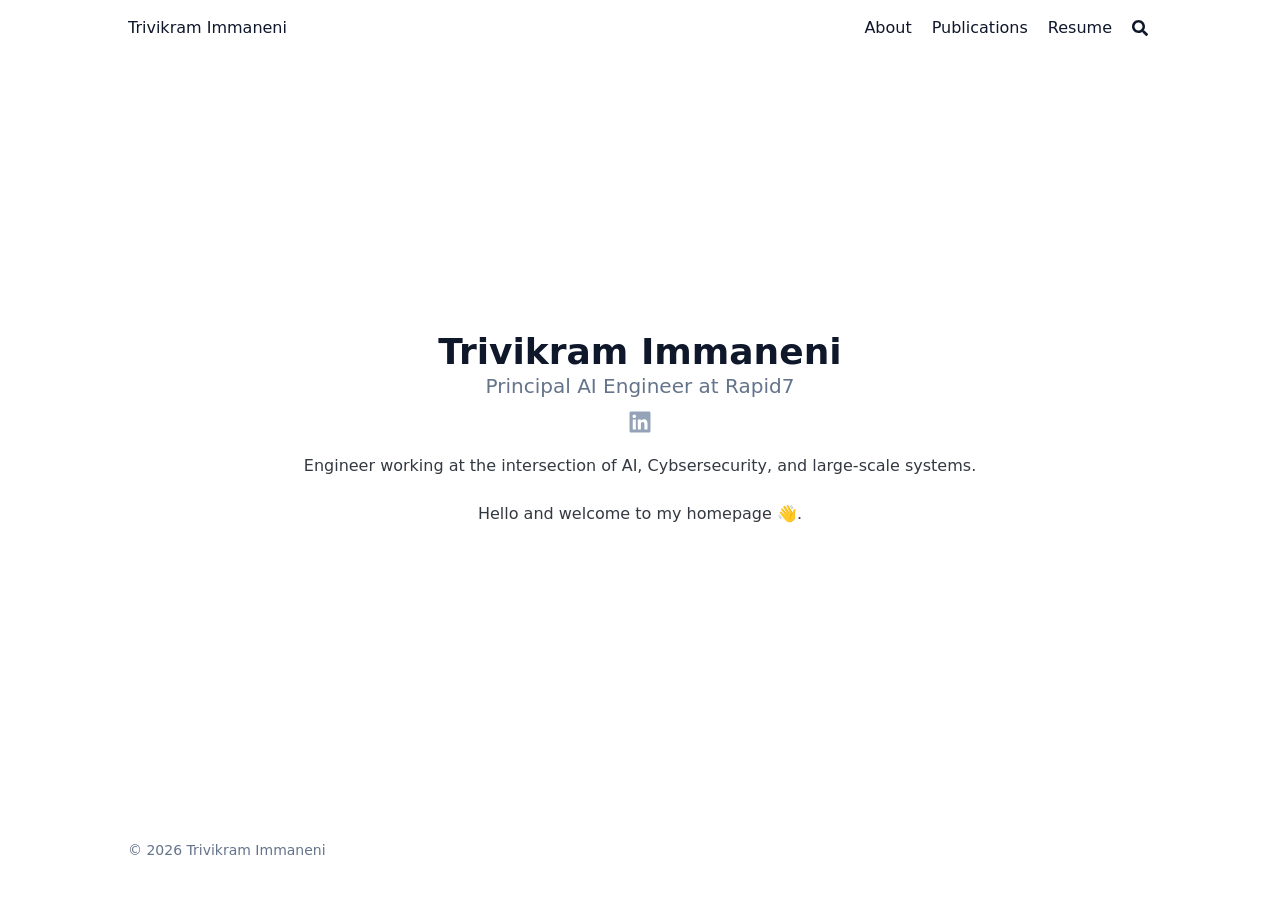
==== index.html @ 157401a7 "Initial website deployment" ====
<!doctype html><html lang=en dir=ltr class=scroll-smooth data-default-appearance=light data-auto-appearance=false><head><meta name=generator content="Hugo 0.161.1"><meta charset=utf-8><meta http-equiv=content-language content="en-US"><meta name=viewport content="width=device-width,initial-scale=1"><meta http-equiv=X-UA-Compatible content="ie=edge"><meta name=theme-color><title>Trivikram Immaneni</title><meta name=title content="Trivikram Immaneni"><meta name=description content="Research archive and personal homepage."><link rel=canonical href=/><link rel=alternate type=application/rss+xml href=/index.xml title="Trivikram Immaneni"><link rel=alternate type=application/json href=/index.json title="Trivikram Immaneni"><meta name=author content="Trivikram Immaneni"><link href=https://www.linkedin.com/in/timmaneni rel=me><meta property="og:url" content="/"><meta property="og:site_name" content="Trivikram Immaneni"><meta property="og:title" content="Trivikram Immaneni"><meta property="og:description" content="Research archive and personal homepage."><meta property="og:locale" content="en_US"><meta property="og:type" content="website"><meta name=twitter:card content="summary"><meta name=twitter:title content="Trivikram Immaneni"><meta name=twitter:description content="Research archive and personal homepage."><link type=text/css rel=stylesheet href=/css/main.bundle.min.f9dd5cef8906089d7ad029fdff1bd74954d1f8ecbe32d483a4116b234a3e91b774f985de14895a66c19d817d517fa6828be27e56999c8a748561b9cf8e6e912d.css integrity="sha512-+d1c74kGCJ160Cn9/xvXSVTR+Oy+MtSDpBFrI0o+kbd0+YXeFIlaZsGdgX1Rf6aCi+J+VpmcinSFYbnPjm6RLQ=="><script type=text/javascript src=/js/appearance.min.6f41174b3a05b680820fe08cadbfa5fb7a7ca347b76a0955cdc68b9d8aca1ce24f0547e138cea33bcc7904d551a90afcb1cc7f2d9fe8557075d501419046c08c.js integrity="sha512-b0EXSzoFtoCCD+CMrb+l+3p8o0e3aglVzcaLnYrKHOJPBUfhOM6jO8x5BNVRqQr8scx/LZ/oVXB11QFBkEbAjA=="></script><script defer type=text/javascript id=script-bundle src=/js/main.bundle.min.2e4a40a56a1c26644ff4dab6790eabc19d06af6171ea5b7ce1d008ad294537fedc437e8d1b2d28ae15b50ecb35defd0e442ddca3a21cb41b95435b3f03fd29fd.js integrity="sha512-LkpApWocJmRP9Nq2eQ6rwZ0Gr2Fx6lt84dAIrSlFN/7cQ36NGy0orhW1Dss13v0ORC3co6IctBuVQ1s/A/0p/Q==" data-copy=Copy data-copied=Copied></script><script type=application/ld+json>{"@context":"https://schema.org","@type":"WebSite","@id":"/","name":"Trivikram Immaneni","description":"Research archive and personal homepage.","inLanguage":"en-US","url":"/","publisher":{"@type":"Person","name":"Trivikram Immaneni"}}</script></head><body class="flex flex-col h-screen m-auto leading-7 max-w-7xl px-6 sm:px-14 md:px-24 lg:px-32 text-lg bg-neutral text-neutral-900 dark:bg-neutral-800 dark:text-neutral bf-scrollbar"><div id=the-top class="absolute flex self-center"><a class="px-3 py-1 text-sm -translate-y-8 rounded-b-lg bg-primary-200 focus:translate-y-0 dark:bg-neutral-600" href=#main-content><span class="font-bold text-primary-600 pe-2 dark:text-primary-400">&darr;</span>
Skip to main content</a></div><div class="main-menu flex items-center w-full gap-2 p-1 pl-0"><a href=/ class="text-base font-medium truncate min-w-0 shrink">Trivikram Immaneni</a><div class="flex items-center ms-auto"><div class="hidden md:flex"><nav class="flex items-center gap-x-5 h-12"><a href=/about/ class="flex items-center bf-icon-color-hover" aria-label=About title=About><span class="text-base font-medium break-normal">About
</span></a><a href=/publications/ class="flex items-center bf-icon-color-hover" aria-label=Publications title=Publications><span class="text-base font-medium break-normal">Publications
</span></a><a href=/cv/ class="flex items-center bf-icon-color-hover" aria-label=Resume title=Resume><span class="text-base font-medium break-normal">Resume
</span></a><button id=search-button aria-label=Search class="text-base bf-icon-color-hover" title="Search (/)">
<span class="relative block icon"><svg aria-hidden="true" focusable="false" data-prefix="fas" data-icon="search" class="svg-inline--fa fa-search fa-w-16" role="img" viewBox="0 0 512 512"><path fill="currentColor" d="M505 442.7 405.3 343c-4.5-4.5-10.6-7-17-7H372c27.6-35.3 44-79.7 44-128C416 93.1 322.9.0 208 0S0 93.1.0 208s93.1 208 208 208c48.3.0 92.7-16.4 128-44v16.3c0 6.4 2.5 12.5 7 17l99.7 99.7c9.4 9.4 24.6 9.4 33.9.0l28.3-28.3c9.4-9.4 9.4-24.6.1-34zM208 336c-70.7.0-128-57.2-128-128 0-70.7 57.2-128 128-128 70.7.0 128 57.2 128 128 0 70.7-57.2 128-128 128z"/></svg></span></button></nav></div><div class="flex md:hidden"><div class="flex items-center h-14 gap-4"><button id=search-button-mobile aria-label=Search class="flex items-center justify-center bf-icon-color-hover" title="Search (/)">
<span class="relative block icon"><svg aria-hidden="true" focusable="false" data-prefix="fas" data-icon="search" class="svg-inline--fa fa-search fa-w-16" role="img" viewBox="0 0 512 512"><path fill="currentColor" d="M505 442.7 405.3 343c-4.5-4.5-10.6-7-17-7H372c27.6-35.3 44-79.7 44-128C416 93.1 322.9.0 208 0S0 93.1.0 208s93.1 208 208 208c48.3.0 92.7-16.4 128-44v16.3c0 6.4 2.5 12.5 7 17l99.7 99.7c9.4 9.4 24.6 9.4 33.9.0l28.3-28.3c9.4-9.4 9.4-24.6.1-34zM208 336c-70.7.0-128-57.2-128-128 0-70.7 57.2-128 128-128 70.7.0 128 57.2 128 128 0 70.7-57.2 128-128 128z"/></svg>
</span></button>
<input type=checkbox id=mobile-menu-toggle autocomplete=off class="hidden peer">
<label for=mobile-menu-toggle class="flex items-center justify-center cursor-pointer bf-icon-color-hover"><span class="relative block icon"><svg viewBox="0 0 448 512"><path fill="currentColor" d="M0 96C0 78.33 14.33 64 32 64H416c17.7.0 32 14.33 32 32 0 17.7-14.3 32-32 32H32C14.33 128 0 113.7.0 96zM0 256c0-17.7 14.33-32 32-32H416c17.7.0 32 14.3 32 32s-14.3 32-32 32H32c-17.67.0-32-14.3-32-32zM416 448H32c-17.67.0-32-14.3-32-32s14.33-32 32-32H416c17.7.0 32 14.3 32 32s-14.3 32-32 32z"/></svg></span></label><div role=dialog aria-modal=true style=scrollbar-gutter:stable class="fixed inset-0 z-50 invisible overflow-y-auto px-6 py-20 opacity-0 transition-[opacity,visibility] duration-300 peer-checked:visible peer-checked:opacity-100 bg-neutral-50/97 dark:bg-neutral-900/99
bf-scrollbar"><label for=mobile-menu-toggle class="fixed end-8 top-5 flex items-center justify-center z-50 h-12 w-12 cursor-pointer select-none rounded-full bf-icon-color-hover border bf-border-color bf-border-color-hover bg-neutral-50 dark:bg-neutral-900"><span class="relative block icon"><svg viewBox="0 0 320 512"><path fill="currentColor" d="M310.6 361.4c12.5 12.5 12.5 32.75.0 45.25C304.4 412.9 296.2 416 288 416s-16.38-3.125-22.62-9.375L160 301.3 54.63 406.6C48.38 412.9 40.19 416 32 416S15.63 412.9 9.375 406.6c-12.5-12.5-12.5-32.75.0-45.25l105.4-105.4L9.375 150.6c-12.5-12.5-12.5-32.75.0-45.25s32.75-12.5 45.25.0L160 210.8l105.4-105.4c12.5-12.5 32.75-12.5 45.25.0s12.5 32.75.0 45.25l-105.4 105.4L310.6 361.4z"/></svg></span></label><nav class="mx-auto max-w-md space-y-6"><div class=px-2><a href=/about/ aria-label=About class="flex items-center gap-4 group bf-icon-color-hover text-neutral-700 dark:text-neutral-200"><span title=About class="text-2xl font-bold tracking-tight">About</span></a></div><div class=px-2><a href=/publications/ aria-label=Publications class="flex items-center gap-4 group bf-icon-color-hover text-neutral-700 dark:text-neutral-200"><span title=Publications class="text-2xl font-bold tracking-tight">Publications</span></a></div><div class=px-2><a href=/cv/ aria-label=Resume class="flex items-center gap-4 group bf-icon-color-hover text-neutral-700 dark:text-neutral-200"><span title=Resume class="text-2xl font-bold tracking-tight">Resume</span></a></div></nav></div></div></div></div></div><div class="relative flex flex-col grow"><main id=main-content class=grow><article class="h-full
flex flex-col items-center justify-center text-center"><header class="relative px-1 py-1 flex flex-col items-center mb-3"><h1 class="text-4xl font-extrabold">Trivikram Immaneni</h1><h2 class="text-xl text-neutral-500 dark:text-neutral-400">Principal AI Engineer at Rapid7</h2><div class="mt-1 text-2xl"><div class="flex flex-wrap text-neutral-400 dark:text-neutral-500 space-x-2"><a class="hover:text-primary-700 dark:hover:text-primary-400" href=https://www.linkedin.com/in/timmaneni target=_blank aria-label=Linkedin title=Linkedin rel="me noopener noreferrer"><span class="inline-block align-text-bottom"><span class="relative block icon"><svg viewBox="0 0 448 512"><path fill="currentColor" d="M416 32H31.9C14.3 32 0 46.5.0 64.3v383.4C0 465.5 14.3 480 31.9 480H416c17.6.0 32-14.5 32-32.3V64.3c0-17.8-14.4-32.3-32-32.3zM135.4 416H69V202.2h66.5V416zm-33.2-243c-21.3.0-38.5-17.3-38.5-38.5S80.9 96 102.2 96c21.2.0 38.5 17.3 38.5 38.5.0 21.3-17.2 38.5-38.5 38.5zm282.1 243h-66.4V312c0-24.8-.5-56.7-34.5-56.7-34.6.0-39.9 27-39.9 54.9V416h-66.4V202.2h63.7v29.2h.9c8.9-16.8 30.6-34.5 62.9-34.5 67.2.0 79.7 44.3 79.7 101.9V416z"/></svg></span></span></a></div></div></header><section class="prose dark:prose-invert w-full"><p>Engineer working at the intersection of AI, Cybsersecurity, and large-scale systems.</p><p>Hello and welcome to my homepage 👋.</p></section></article><section></section><div id=scroll-to-top class="fixed bottom-6 end-6 z-50 transform translate-y-4 opacity-0 duration-200"><a href=#the-top class="pointer-events-auto flex h-12 w-12 items-center justify-center rounded-full bg-neutral/50 text-xl text-neutral-700 hover:text-primary-600 dark:bg-neutral-800/50 dark:text-neutral dark:hover:text-primary-400" aria-label="Scroll to top" title="Scroll to top">&uarr;</a></div></main><footer id=site-footer class="py-10 print:hidden"><div class="flex items-center justify-between"><p class="text-sm text-neutral-500 dark:text-neutral-400">&copy;
2026
Trivikram Immaneni</p></div></footer><div id=search-wrapper class="invisible fixed inset-0 flex h-screen w-screen cursor-default flex-col bg-neutral-500/50 p-4 backdrop-blur-sm dark:bg-neutral-900/50 sm:p-6 md:p-[10vh] lg:p-[12vh] z-500" data-url=/><div id=search-modal class="flex flex-col w-full max-w-3xl min-h-0 mx-auto border rounded-md shadow-lg top-20 border-neutral-200 bg-neutral dark:border-neutral-700 dark:bg-neutral-800"><header class="relative z-10 flex items-center justify-between flex-none px-2"><form class="flex items-center flex-auto min-w-0"><div class="flex items-center justify-center w-8 h-8 text-neutral-400"><span class="relative block icon"><svg aria-hidden="true" focusable="false" data-prefix="fas" data-icon="search" class="svg-inline--fa fa-search fa-w-16" role="img" viewBox="0 0 512 512"><path fill="currentColor" d="M505 442.7 405.3 343c-4.5-4.5-10.6-7-17-7H372c27.6-35.3 44-79.7 44-128C416 93.1 322.9.0 208 0S0 93.1.0 208s93.1 208 208 208c48.3.0 92.7-16.4 128-44v16.3c0 6.4 2.5 12.5 7 17l99.7 99.7c9.4 9.4 24.6 9.4 33.9.0l28.3-28.3c9.4-9.4 9.4-24.6.1-34zM208 336c-70.7.0-128-57.2-128-128 0-70.7 57.2-128 128-128 70.7.0 128 57.2 128 128 0 70.7-57.2 128-128 128z"/></svg></span></div><input type=search id=search-query class="flex flex-auto h-12 mx-1 bg-transparent appearance-none focus:outline-dotted focus:outline-2 focus:outline-transparent" placeholder=Search tabindex=0></form><button id=close-search-button class="flex items-center justify-center w-8 h-8 text-neutral-700 hover:text-primary-600 dark:text-neutral dark:hover:text-primary-400" title="Close (Esc)">
<span class="relative block icon"><svg viewBox="0 0 320 512"><path fill="currentColor" d="M310.6 361.4c12.5 12.5 12.5 32.75.0 45.25C304.4 412.9 296.2 416 288 416s-16.38-3.125-22.62-9.375L160 301.3 54.63 406.6C48.38 412.9 40.19 416 32 416S15.63 412.9 9.375 406.6c-12.5-12.5-12.5-32.75.0-45.25l105.4-105.4L9.375 150.6c-12.5-12.5-12.5-32.75.0-45.25s32.75-12.5 45.25.0L160 210.8l105.4-105.4c12.5-12.5 32.75-12.5 45.25.0s12.5 32.75.0 45.25l-105.4 105.4L310.6 361.4z"/></svg></span></button></header><section class="flex-auto px-2 overflow-auto"><ul id=search-results></ul></section></div></div></div></body></html>
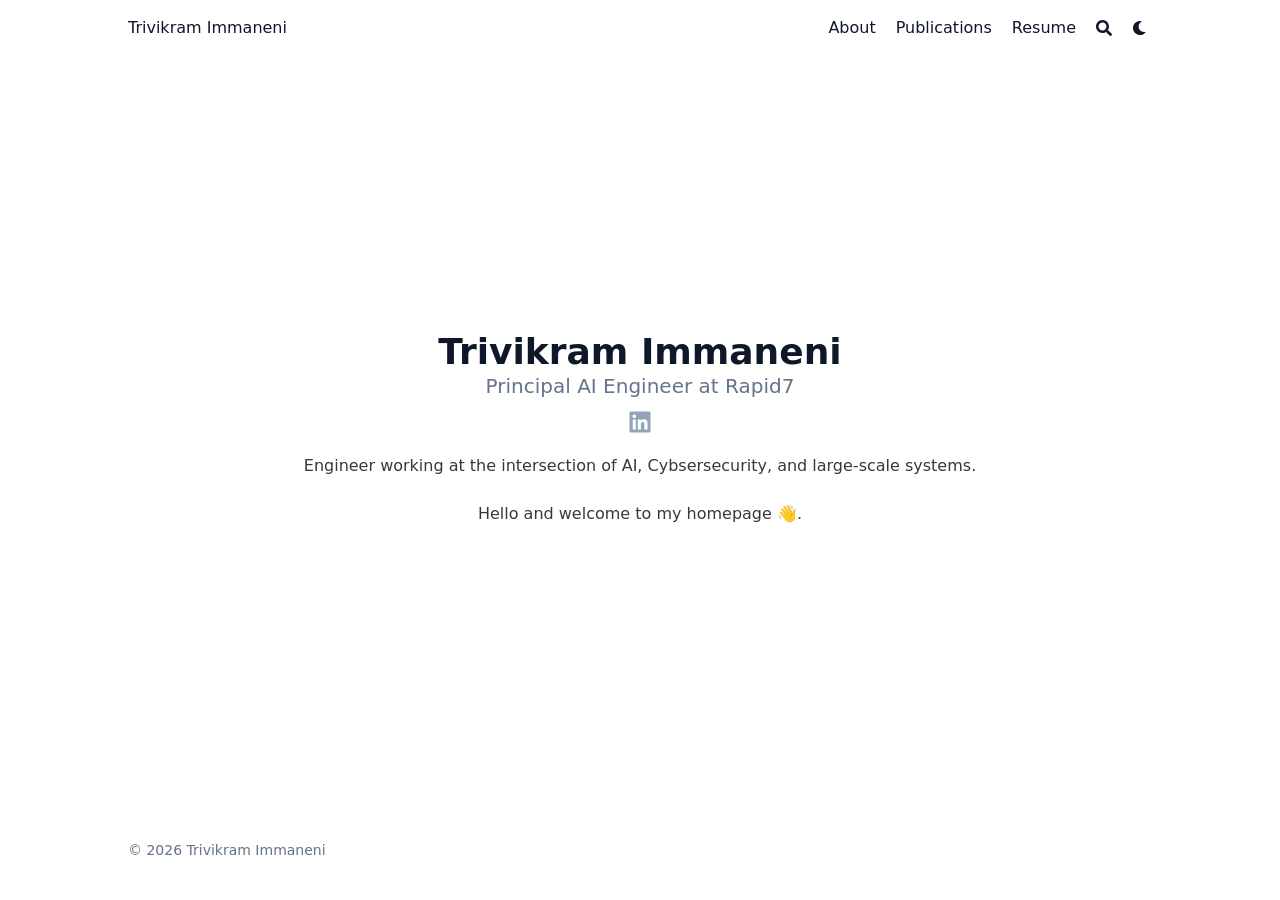
==== commit d6c86aca: "Update generated site" ====
--- a/index.html
+++ b/index.html
@@ -1,11 +1,12 @@
-<!doctype html><html lang=en dir=ltr class=scroll-smooth data-default-appearance=light data-auto-appearance=false><head><meta name=generator content="Hugo 0.161.1"><meta charset=utf-8><meta http-equiv=content-language content="en-US"><meta name=viewport content="width=device-width,initial-scale=1"><meta http-equiv=X-UA-Compatible content="ie=edge"><meta name=theme-color><title>Trivikram Immaneni</title><meta name=title content="Trivikram Immaneni"><meta name=description content="Research archive and personal homepage."><link rel=canonical href=/><link rel=alternate type=application/rss+xml href=/index.xml title="Trivikram Immaneni"><link rel=alternate type=application/json href=/index.json title="Trivikram Immaneni"><meta name=author content="Trivikram Immaneni"><link href=https://www.linkedin.com/in/timmaneni rel=me><meta property="og:url" content="/"><meta property="og:site_name" content="Trivikram Immaneni"><meta property="og:title" content="Trivikram Immaneni"><meta property="og:description" content="Research archive and personal homepage."><meta property="og:locale" content="en_US"><meta property="og:type" content="website"><meta name=twitter:card content="summary"><meta name=twitter:title content="Trivikram Immaneni"><meta name=twitter:description content="Research archive and personal homepage."><link type=text/css rel=stylesheet href=/css/main.bundle.min.f9dd5cef8906089d7ad029fdff1bd74954d1f8ecbe32d483a4116b234a3e91b774f985de14895a66c19d817d517fa6828be27e56999c8a748561b9cf8e6e912d.css integrity="sha512-+d1c74kGCJ160Cn9/xvXSVTR+Oy+MtSDpBFrI0o+kbd0+YXeFIlaZsGdgX1Rf6aCi+J+VpmcinSFYbnPjm6RLQ=="><script type=text/javascript src=/js/appearance.min.6f41174b3a05b680820fe08cadbfa5fb7a7ca347b76a0955cdc68b9d8aca1ce24f0547e138cea33bcc7904d551a90afcb1cc7f2d9fe8557075d501419046c08c.js integrity="sha512-b0EXSzoFtoCCD+CMrb+l+3p8o0e3aglVzcaLnYrKHOJPBUfhOM6jO8x5BNVRqQr8scx/LZ/oVXB11QFBkEbAjA=="></script><script defer type=text/javascript id=script-bundle src=/js/main.bundle.min.2e4a40a56a1c26644ff4dab6790eabc19d06af6171ea5b7ce1d008ad294537fedc437e8d1b2d28ae15b50ecb35defd0e442ddca3a21cb41b95435b3f03fd29fd.js integrity="sha512-LkpApWocJmRP9Nq2eQ6rwZ0Gr2Fx6lt84dAIrSlFN/7cQ36NGy0orhW1Dss13v0ORC3co6IctBuVQ1s/A/0p/Q==" data-copy=Copy data-copied=Copied></script><script type=application/ld+json>{"@context":"https://schema.org","@type":"WebSite","@id":"/","name":"Trivikram Immaneni","description":"Research archive and personal homepage.","inLanguage":"en-US","url":"/","publisher":{"@type":"Person","name":"Trivikram Immaneni"}}</script></head><body class="flex flex-col h-screen m-auto leading-7 max-w-7xl px-6 sm:px-14 md:px-24 lg:px-32 text-lg bg-neutral text-neutral-900 dark:bg-neutral-800 dark:text-neutral bf-scrollbar"><div id=the-top class="absolute flex self-center"><a class="px-3 py-1 text-sm -translate-y-8 rounded-b-lg bg-primary-200 focus:translate-y-0 dark:bg-neutral-600" href=#main-content><span class="font-bold text-primary-600 pe-2 dark:text-primary-400">&darr;</span>
+<!doctype html><html lang=en dir=ltr class=scroll-smooth data-default-appearance=light data-auto-appearance=false><head><meta name=generator content="Hugo 0.161.1"><meta charset=utf-8><meta http-equiv=content-language content="en-US"><meta name=viewport content="width=device-width,initial-scale=1"><meta http-equiv=X-UA-Compatible content="ie=edge"><meta name=theme-color><title>Trivikram Immaneni</title><meta name=title content="Trivikram Immaneni"><meta name=description content="Research archive and personal homepage."><link rel=canonical href=/><link rel=alternate type=application/rss+xml href=/index.xml title="Trivikram Immaneni"><link rel=alternate type=application/json href=/index.json title="Trivikram Immaneni"><meta name=author content="Trivikram Immaneni"><link href=https://www.linkedin.com/in/timmaneni rel=me><meta property="og:url" content="/"><meta property="og:site_name" content="Trivikram Immaneni"><meta property="og:title" content="Trivikram Immaneni"><meta property="og:description" content="Research archive and personal homepage."><meta property="og:locale" content="en_US"><meta property="og:type" content="website"><meta name=twitter:card content="summary"><meta name=twitter:title content="Trivikram Immaneni"><meta name=twitter:description content="Research archive and personal homepage."><link type=text/css rel=stylesheet href=/css/main.bundle.min.d8cb35a1d130f263dd3b285414cc6e7ebb3a6bc80a4e14edacdb1314258106e2a36d7af34623cb6d09e8e177f9c8ed967d5a9de16f16505e4980719bc6812b7a.css integrity="sha512-2Ms1odEw8mPdOyhUFMxufrs6a8gKThTtrNsTFCWBBuKjbXrzRiPLbQno4Xf5yO2WfVqd4W8WUF5JgHGbxoEreg=="><script type=text/javascript src=/js/appearance.min.6f41174b3a05b680820fe08cadbfa5fb7a7ca347b76a0955cdc68b9d8aca1ce24f0547e138cea33bcc7904d551a90afcb1cc7f2d9fe8557075d501419046c08c.js integrity="sha512-b0EXSzoFtoCCD+CMrb+l+3p8o0e3aglVzcaLnYrKHOJPBUfhOM6jO8x5BNVRqQr8scx/LZ/oVXB11QFBkEbAjA=="></script><script defer type=text/javascript id=script-bundle src=/js/main.bundle.min.2e4a40a56a1c26644ff4dab6790eabc19d06af6171ea5b7ce1d008ad294537fedc437e8d1b2d28ae15b50ecb35defd0e442ddca3a21cb41b95435b3f03fd29fd.js integrity="sha512-LkpApWocJmRP9Nq2eQ6rwZ0Gr2Fx6lt84dAIrSlFN/7cQ36NGy0orhW1Dss13v0ORC3co6IctBuVQ1s/A/0p/Q==" data-copy=Copy data-copied=Copied></script><script type=application/ld+json>{"@context":"https://schema.org","@type":"WebSite","@id":"/","name":"Trivikram Immaneni","description":"Research archive and personal homepage.","inLanguage":"en-US","url":"/","publisher":{"@type":"Person","name":"Trivikram Immaneni"}}</script></head><body class="flex flex-col h-screen m-auto leading-7 max-w-7xl px-6 sm:px-14 md:px-24 lg:px-32 text-lg bg-neutral text-neutral-900 dark:bg-neutral-800 dark:text-neutral bf-scrollbar"><div id=the-top class="absolute flex self-center"><a class="px-3 py-1 text-sm -translate-y-8 rounded-b-lg bg-primary-200 focus:translate-y-0 dark:bg-neutral-600" href=#main-content><span class="font-bold text-primary-600 pe-2 dark:text-primary-400">&darr;</span>
 Skip to main content</a></div><div class="main-menu flex items-center w-full gap-2 p-1 pl-0"><a href=/ class="text-base font-medium truncate min-w-0 shrink">Trivikram Immaneni</a><div class="flex items-center ms-auto"><div class="hidden md:flex"><nav class="flex items-center gap-x-5 h-12"><a href=/about/ class="flex items-center bf-icon-color-hover" aria-label=About title=About><span class="text-base font-medium break-normal">About
 </span></a><a href=/publications/ class="flex items-center bf-icon-color-hover" aria-label=Publications title=Publications><span class="text-base font-medium break-normal">Publications
 </span></a><a href=/cv/ class="flex items-center bf-icon-color-hover" aria-label=Resume title=Resume><span class="text-base font-medium break-normal">Resume
 </span></a><button id=search-button aria-label=Search class="text-base bf-icon-color-hover" title="Search (/)">
-<span class="relative block icon"><svg aria-hidden="true" focusable="false" data-prefix="fas" data-icon="search" class="svg-inline--fa fa-search fa-w-16" role="img" viewBox="0 0 512 512"><path fill="currentColor" d="M505 442.7 405.3 343c-4.5-4.5-10.6-7-17-7H372c27.6-35.3 44-79.7 44-128C416 93.1 322.9.0 208 0S0 93.1.0 208s93.1 208 208 208c48.3.0 92.7-16.4 128-44v16.3c0 6.4 2.5 12.5 7 17l99.7 99.7c9.4 9.4 24.6 9.4 33.9.0l28.3-28.3c9.4-9.4 9.4-24.6.1-34zM208 336c-70.7.0-128-57.2-128-128 0-70.7 57.2-128 128-128 70.7.0 128 57.2 128 128 0 70.7-57.2 128-128 128z"/></svg></span></button></nav></div><div class="flex md:hidden"><div class="flex items-center h-14 gap-4"><button id=search-button-mobile aria-label=Search class="flex items-center justify-center bf-icon-color-hover" title="Search (/)">
+<span class="relative block icon"><svg aria-hidden="true" focusable="false" data-prefix="fas" data-icon="search" class="svg-inline--fa fa-search fa-w-16" role="img" viewBox="0 0 512 512"><path fill="currentColor" d="M505 442.7 405.3 343c-4.5-4.5-10.6-7-17-7H372c27.6-35.3 44-79.7 44-128C416 93.1 322.9.0 208 0S0 93.1.0 208s93.1 208 208 208c48.3.0 92.7-16.4 128-44v16.3c0 6.4 2.5 12.5 7 17l99.7 99.7c9.4 9.4 24.6 9.4 33.9.0l28.3-28.3c9.4-9.4 9.4-24.6.1-34zM208 336c-70.7.0-128-57.2-128-128 0-70.7 57.2-128 128-128 70.7.0 128 57.2 128 128 0 70.7-57.2 128-128 128z"/></svg></span></button><div class="flex items-center"><button id=appearance-switcher aria-label="Dark mode switcher" type=button class="text-base bf-icon-color-hover"><div class="flex items-center justify-center dark:hidden"><span class="relative block icon"><svg viewBox="0 0 512 512"><path fill="currentColor" d="M32 256C32 132.2 132.3 32 255.8 32c11.36.0 29.7 1.668 40.9 3.746 9.616 1.777 11.75 14.63 3.279 19.44C245 86.5 211.2 144.6 211.2 207.8c0 109.7 99.71 193 208.3 172.3 9.561-1.805 16.28 9.324 10.11 16.95C387.9 448.6 324.8 480 255.8 480 132.1 480 32 379.6 32 256z"/></svg></span></div><div class="items-center justify-center hidden dark:flex"><span class="relative block icon"><svg viewBox="0 0 512 512"><path fill="currentColor" d="M256 159.1c-53.02.0-95.1 42.98-95.1 95.1s41.2 96.9 95.1 96.9 95.1-42.98 95.1-95.1S309 159.1 256 159.1zM509.3 347l-63.2-91.9 63.15-91.01c6.332-9.125 1.104-21.74-9.826-23.72l-109-19.7-19.7-109c-1.975-10.93-14.59-16.16-23.72-9.824L256 65.89 164.1 2.736c-9.125-6.332-21.74-1.107-23.72 9.824L121.6 121.6 12.56 141.3C1.633 143.2-3.596 155.9 2.736 164.1L65.89 256 2.74 347.01c-6.332 9.125-1.105 21.74 9.824 23.72l109 19.7 19.7 109c1.975 10.93 14.59 16.16 23.72 9.824L256 446.1l91.01 63.15c9.127 6.334 21.75 1.107 23.72-9.822l19.7-109 109-19.7C510.4 368.8 515.6 356.1 509.3 347zM256 383.1c-70.69.0-127.1-57.31-127.1-127.1.0-70.69 57.31-127.1 127.1-127.1S383.1 186.2 383.1 256c0 70.7-56.4 127.1-127.1 127.1z"/></svg></span></div></button></div></nav></div><div class="flex md:hidden"><div class="flex items-center h-14 gap-4"><button id=search-button-mobile aria-label=Search class="flex items-center justify-center bf-icon-color-hover" title="Search (/)">
 <span class="relative block icon"><svg aria-hidden="true" focusable="false" data-prefix="fas" data-icon="search" class="svg-inline--fa fa-search fa-w-16" role="img" viewBox="0 0 512 512"><path fill="currentColor" d="M505 442.7 405.3 343c-4.5-4.5-10.6-7-17-7H372c27.6-35.3 44-79.7 44-128C416 93.1 322.9.0 208 0S0 93.1.0 208s93.1 208 208 208c48.3.0 92.7-16.4 128-44v16.3c0 6.4 2.5 12.5 7 17l99.7 99.7c9.4 9.4 24.6 9.4 33.9.0l28.3-28.3c9.4-9.4 9.4-24.6.1-34zM208 336c-70.7.0-128-57.2-128-128 0-70.7 57.2-128 128-128 70.7.0 128 57.2 128 128 0 70.7-57.2 128-128 128z"/></svg>
 </span></button>
+<button id=appearance-switcher-mobile type=button aria-label="Dark mode switcher" class="flex items-center justify-center text-neutral-900 hover:text-primary-600 dark:text-neutral-200 dark:hover:text-primary-400"><div class=dark:hidden><span class="relative block icon"><svg viewBox="0 0 512 512"><path fill="currentColor" d="M32 256C32 132.2 132.3 32 255.8 32c11.36.0 29.7 1.668 40.9 3.746 9.616 1.777 11.75 14.63 3.279 19.44C245 86.5 211.2 144.6 211.2 207.8c0 109.7 99.71 193 208.3 172.3 9.561-1.805 16.28 9.324 10.11 16.95C387.9 448.6 324.8 480 255.8 480 132.1 480 32 379.6 32 256z"/></svg></span></div><div class="hidden dark:block"><span class="relative block icon"><svg viewBox="0 0 512 512"><path fill="currentColor" d="M256 159.1c-53.02.0-95.1 42.98-95.1 95.1s41.2 96.9 95.1 96.9 95.1-42.98 95.1-95.1S309 159.1 256 159.1zM509.3 347l-63.2-91.9 63.15-91.01c6.332-9.125 1.104-21.74-9.826-23.72l-109-19.7-19.7-109c-1.975-10.93-14.59-16.16-23.72-9.824L256 65.89 164.1 2.736c-9.125-6.332-21.74-1.107-23.72 9.824L121.6 121.6 12.56 141.3C1.633 143.2-3.596 155.9 2.736 164.1L65.89 256 2.74 347.01c-6.332 9.125-1.105 21.74 9.824 23.72l109 19.7 19.7 109c1.975 10.93 14.59 16.16 23.72 9.824L256 446.1l91.01 63.15c9.127 6.334 21.75 1.107 23.72-9.822l19.7-109 109-19.7C510.4 368.8 515.6 356.1 509.3 347zM256 383.1c-70.69.0-127.1-57.31-127.1-127.1.0-70.69 57.31-127.1 127.1-127.1S383.1 186.2 383.1 256c0 70.7-56.4 127.1-127.1 127.1z"/></svg></span></div></button>
 <input type=checkbox id=mobile-menu-toggle autocomplete=off class="hidden peer">
 <label for=mobile-menu-toggle class="flex items-center justify-center cursor-pointer bf-icon-color-hover"><span class="relative block icon"><svg viewBox="0 0 448 512"><path fill="currentColor" d="M0 96C0 78.33 14.33 64 32 64H416c17.7.0 32 14.33 32 32 0 17.7-14.3 32-32 32H32C14.33 128 0 113.7.0 96zM0 256c0-17.7 14.33-32 32-32H416c17.7.0 32 14.3 32 32s-14.3 32-32 32H32c-17.67.0-32-14.3-32-32zM416 448H32c-17.67.0-32-14.3-32-32s14.33-32 32-32H416c17.7.0 32 14.3 32 32s-14.3 32-32 32z"/></svg></span></label><div role=dialog aria-modal=true style=scrollbar-gutter:stable class="fixed inset-0 z-50 invisible overflow-y-auto px-6 py-20 opacity-0 transition-[opacity,visibility] duration-300 peer-checked:visible peer-checked:opacity-100 bg-neutral-50/97 dark:bg-neutral-900/99
 bf-scrollbar"><label for=mobile-menu-toggle class="fixed end-8 top-5 flex items-center justify-center z-50 h-12 w-12 cursor-pointer select-none rounded-full bf-icon-color-hover border bf-border-color bf-border-color-hover bg-neutral-50 dark:bg-neutral-900"><span class="relative block icon"><svg viewBox="0 0 320 512"><path fill="currentColor" d="M310.6 361.4c12.5 12.5 12.5 32.75.0 45.25C304.4 412.9 296.2 416 288 416s-16.38-3.125-22.62-9.375L160 301.3 54.63 406.6C48.38 412.9 40.19 416 32 416S15.63 412.9 9.375 406.6c-12.5-12.5-12.5-32.75.0-45.25l105.4-105.4L9.375 150.6c-12.5-12.5-12.5-32.75.0-45.25s32.75-12.5 45.25.0L160 210.8l105.4-105.4c12.5-12.5 32.75-12.5 45.25.0s12.5 32.75.0 45.25l-105.4 105.4L310.6 361.4z"/></svg></span></label><nav class="mx-auto max-w-md space-y-6"><div class=px-2><a href=/about/ aria-label=About class="flex items-center gap-4 group bf-icon-color-hover text-neutral-700 dark:text-neutral-200"><span title=About class="text-2xl font-bold tracking-tight">About</span></a></div><div class=px-2><a href=/publications/ aria-label=Publications class="flex items-center gap-4 group bf-icon-color-hover text-neutral-700 dark:text-neutral-200"><span title=Publications class="text-2xl font-bold tracking-tight">Publications</span></a></div><div class=px-2><a href=/cv/ aria-label=Resume class="flex items-center gap-4 group bf-icon-color-hover text-neutral-700 dark:text-neutral-200"><span title=Resume class="text-2xl font-bold tracking-tight">Resume</span></a></div></nav></div></div></div></div></div><div class="relative flex flex-col grow"><main id=main-content class=grow><article class="h-full
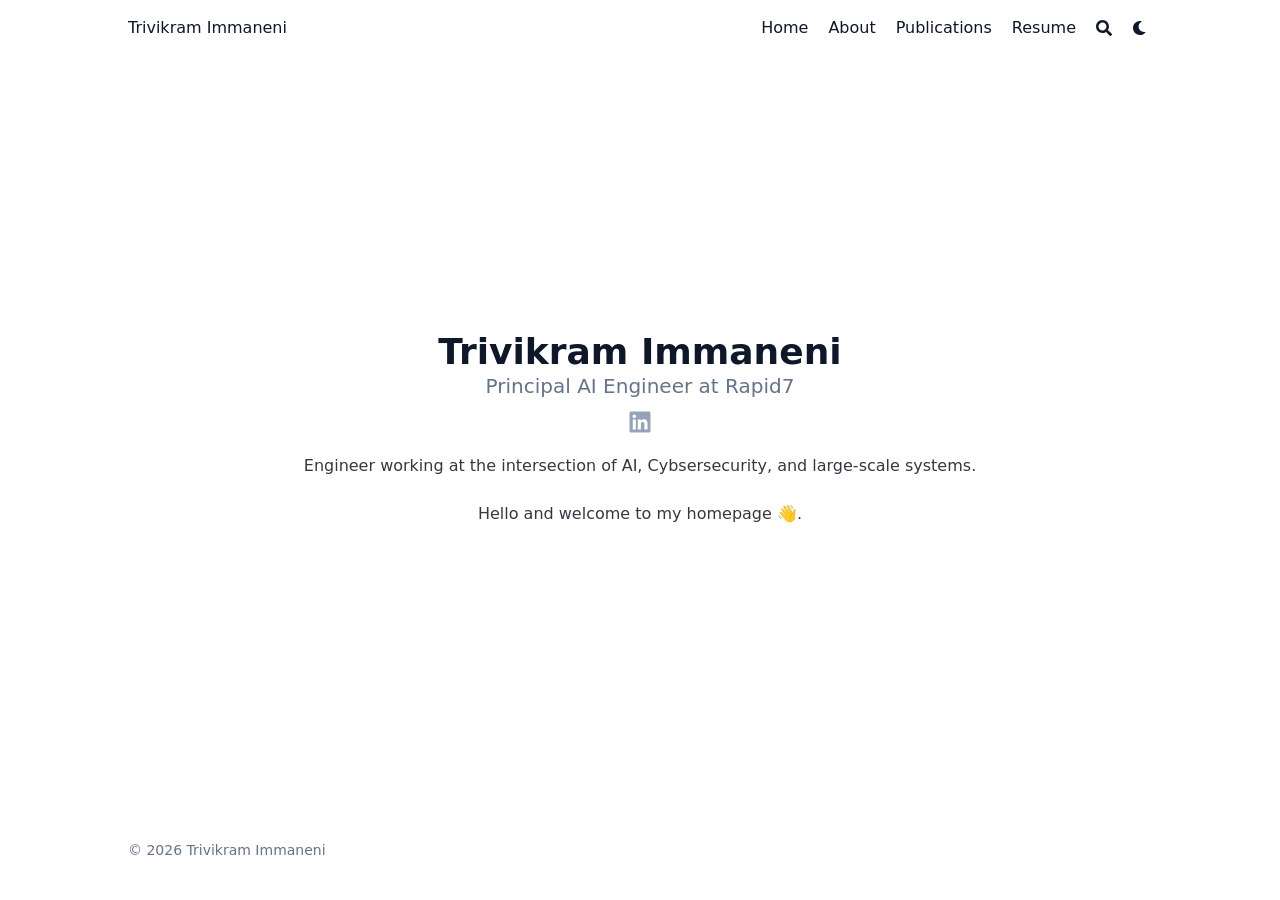
==== commit 2c3b8484: "Add home navigation link" ====
--- a/index.html
+++ b/index.html
@@ -1,5 +1,6 @@
 <!doctype html><html lang=en dir=ltr class=scroll-smooth data-default-appearance=light data-auto-appearance=false><head><meta name=generator content="Hugo 0.161.1"><meta charset=utf-8><meta http-equiv=content-language content="en-US"><meta name=viewport content="width=device-width,initial-scale=1"><meta http-equiv=X-UA-Compatible content="ie=edge"><meta name=theme-color><title>Trivikram Immaneni</title><meta name=title content="Trivikram Immaneni"><meta name=description content="Research archive and personal homepage."><link rel=canonical href=/><link rel=alternate type=application/rss+xml href=/index.xml title="Trivikram Immaneni"><link rel=alternate type=application/json href=/index.json title="Trivikram Immaneni"><meta name=author content="Trivikram Immaneni"><link href=https://www.linkedin.com/in/timmaneni rel=me><meta property="og:url" content="/"><meta property="og:site_name" content="Trivikram Immaneni"><meta property="og:title" content="Trivikram Immaneni"><meta property="og:description" content="Research archive and personal homepage."><meta property="og:locale" content="en_US"><meta property="og:type" content="website"><meta name=twitter:card content="summary"><meta name=twitter:title content="Trivikram Immaneni"><meta name=twitter:description content="Research archive and personal homepage."><link type=text/css rel=stylesheet href=/css/main.bundle.min.d8cb35a1d130f263dd3b285414cc6e7ebb3a6bc80a4e14edacdb1314258106e2a36d7af34623cb6d09e8e177f9c8ed967d5a9de16f16505e4980719bc6812b7a.css integrity="sha512-2Ms1odEw8mPdOyhUFMxufrs6a8gKThTtrNsTFCWBBuKjbXrzRiPLbQno4Xf5yO2WfVqd4W8WUF5JgHGbxoEreg=="><script type=text/javascript src=/js/appearance.min.6f41174b3a05b680820fe08cadbfa5fb7a7ca347b76a0955cdc68b9d8aca1ce24f0547e138cea33bcc7904d551a90afcb1cc7f2d9fe8557075d501419046c08c.js integrity="sha512-b0EXSzoFtoCCD+CMrb+l+3p8o0e3aglVzcaLnYrKHOJPBUfhOM6jO8x5BNVRqQr8scx/LZ/oVXB11QFBkEbAjA=="></script><script defer type=text/javascript id=script-bundle src=/js/main.bundle.min.2e4a40a56a1c26644ff4dab6790eabc19d06af6171ea5b7ce1d008ad294537fedc437e8d1b2d28ae15b50ecb35defd0e442ddca3a21cb41b95435b3f03fd29fd.js integrity="sha512-LkpApWocJmRP9Nq2eQ6rwZ0Gr2Fx6lt84dAIrSlFN/7cQ36NGy0orhW1Dss13v0ORC3co6IctBuVQ1s/A/0p/Q==" data-copy=Copy data-copied=Copied></script><script type=application/ld+json>{"@context":"https://schema.org","@type":"WebSite","@id":"/","name":"Trivikram Immaneni","description":"Research archive and personal homepage.","inLanguage":"en-US","url":"/","publisher":{"@type":"Person","name":"Trivikram Immaneni"}}</script></head><body class="flex flex-col h-screen m-auto leading-7 max-w-7xl px-6 sm:px-14 md:px-24 lg:px-32 text-lg bg-neutral text-neutral-900 dark:bg-neutral-800 dark:text-neutral bf-scrollbar"><div id=the-top class="absolute flex self-center"><a class="px-3 py-1 text-sm -translate-y-8 rounded-b-lg bg-primary-200 focus:translate-y-0 dark:bg-neutral-600" href=#main-content><span class="font-bold text-primary-600 pe-2 dark:text-primary-400">&darr;</span>
-Skip to main content</a></div><div class="main-menu flex items-center w-full gap-2 p-1 pl-0"><a href=/ class="text-base font-medium truncate min-w-0 shrink">Trivikram Immaneni</a><div class="flex items-center ms-auto"><div class="hidden md:flex"><nav class="flex items-center gap-x-5 h-12"><a href=/about/ class="flex items-center bf-icon-color-hover" aria-label=About title=About><span class="text-base font-medium break-normal">About
+Skip to main content</a></div><div class="main-menu flex items-center w-full gap-2 p-1 pl-0"><a href=/ class="text-base font-medium truncate min-w-0 shrink">Trivikram Immaneni</a><div class="flex items-center ms-auto"><div class="hidden md:flex"><nav class="flex items-center gap-x-5 h-12"><a href=/ class="flex items-center bf-icon-color-hover" aria-label=Home title="Trivikram Immaneni"><span class="text-base font-medium break-normal">Home
+</span></a><a href=/about/ class="flex items-center bf-icon-color-hover" aria-label=About title=About><span class="text-base font-medium break-normal">About
 </span></a><a href=/publications/ class="flex items-center bf-icon-color-hover" aria-label=Publications title=Publications><span class="text-base font-medium break-normal">Publications
 </span></a><a href=/cv/ class="flex items-center bf-icon-color-hover" aria-label=Resume title=Resume><span class="text-base font-medium break-normal">Resume
 </span></a><button id=search-button aria-label=Search class="text-base bf-icon-color-hover" title="Search (/)">
@@ -9,7 +10,7 @@
 <button id=appearance-switcher-mobile type=button aria-label="Dark mode switcher" class="flex items-center justify-center text-neutral-900 hover:text-primary-600 dark:text-neutral-200 dark:hover:text-primary-400"><div class=dark:hidden><span class="relative block icon"><svg viewBox="0 0 512 512"><path fill="currentColor" d="M32 256C32 132.2 132.3 32 255.8 32c11.36.0 29.7 1.668 40.9 3.746 9.616 1.777 11.75 14.63 3.279 19.44C245 86.5 211.2 144.6 211.2 207.8c0 109.7 99.71 193 208.3 172.3 9.561-1.805 16.28 9.324 10.11 16.95C387.9 448.6 324.8 480 255.8 480 132.1 480 32 379.6 32 256z"/></svg></span></div><div class="hidden dark:block"><span class="relative block icon"><svg viewBox="0 0 512 512"><path fill="currentColor" d="M256 159.1c-53.02.0-95.1 42.98-95.1 95.1s41.2 96.9 95.1 96.9 95.1-42.98 95.1-95.1S309 159.1 256 159.1zM509.3 347l-63.2-91.9 63.15-91.01c6.332-9.125 1.104-21.74-9.826-23.72l-109-19.7-19.7-109c-1.975-10.93-14.59-16.16-23.72-9.824L256 65.89 164.1 2.736c-9.125-6.332-21.74-1.107-23.72 9.824L121.6 121.6 12.56 141.3C1.633 143.2-3.596 155.9 2.736 164.1L65.89 256 2.74 347.01c-6.332 9.125-1.105 21.74 9.824 23.72l109 19.7 19.7 109c1.975 10.93 14.59 16.16 23.72 9.824L256 446.1l91.01 63.15c9.127 6.334 21.75 1.107 23.72-9.822l19.7-109 109-19.7C510.4 368.8 515.6 356.1 509.3 347zM256 383.1c-70.69.0-127.1-57.31-127.1-127.1.0-70.69 57.31-127.1 127.1-127.1S383.1 186.2 383.1 256c0 70.7-56.4 127.1-127.1 127.1z"/></svg></span></div></button>
 <input type=checkbox id=mobile-menu-toggle autocomplete=off class="hidden peer">
 <label for=mobile-menu-toggle class="flex items-center justify-center cursor-pointer bf-icon-color-hover"><span class="relative block icon"><svg viewBox="0 0 448 512"><path fill="currentColor" d="M0 96C0 78.33 14.33 64 32 64H416c17.7.0 32 14.33 32 32 0 17.7-14.3 32-32 32H32C14.33 128 0 113.7.0 96zM0 256c0-17.7 14.33-32 32-32H416c17.7.0 32 14.3 32 32s-14.3 32-32 32H32c-17.67.0-32-14.3-32-32zM416 448H32c-17.67.0-32-14.3-32-32s14.33-32 32-32H416c17.7.0 32 14.3 32 32s-14.3 32-32 32z"/></svg></span></label><div role=dialog aria-modal=true style=scrollbar-gutter:stable class="fixed inset-0 z-50 invisible overflow-y-auto px-6 py-20 opacity-0 transition-[opacity,visibility] duration-300 peer-checked:visible peer-checked:opacity-100 bg-neutral-50/97 dark:bg-neutral-900/99
-bf-scrollbar"><label for=mobile-menu-toggle class="fixed end-8 top-5 flex items-center justify-center z-50 h-12 w-12 cursor-pointer select-none rounded-full bf-icon-color-hover border bf-border-color bf-border-color-hover bg-neutral-50 dark:bg-neutral-900"><span class="relative block icon"><svg viewBox="0 0 320 512"><path fill="currentColor" d="M310.6 361.4c12.5 12.5 12.5 32.75.0 45.25C304.4 412.9 296.2 416 288 416s-16.38-3.125-22.62-9.375L160 301.3 54.63 406.6C48.38 412.9 40.19 416 32 416S15.63 412.9 9.375 406.6c-12.5-12.5-12.5-32.75.0-45.25l105.4-105.4L9.375 150.6c-12.5-12.5-12.5-32.75.0-45.25s32.75-12.5 45.25.0L160 210.8l105.4-105.4c12.5-12.5 32.75-12.5 45.25.0s12.5 32.75.0 45.25l-105.4 105.4L310.6 361.4z"/></svg></span></label><nav class="mx-auto max-w-md space-y-6"><div class=px-2><a href=/about/ aria-label=About class="flex items-center gap-4 group bf-icon-color-hover text-neutral-700 dark:text-neutral-200"><span title=About class="text-2xl font-bold tracking-tight">About</span></a></div><div class=px-2><a href=/publications/ aria-label=Publications class="flex items-center gap-4 group bf-icon-color-hover text-neutral-700 dark:text-neutral-200"><span title=Publications class="text-2xl font-bold tracking-tight">Publications</span></a></div><div class=px-2><a href=/cv/ aria-label=Resume class="flex items-center gap-4 group bf-icon-color-hover text-neutral-700 dark:text-neutral-200"><span title=Resume class="text-2xl font-bold tracking-tight">Resume</span></a></div></nav></div></div></div></div></div><div class="relative flex flex-col grow"><main id=main-content class=grow><article class="h-full
+bf-scrollbar"><label for=mobile-menu-toggle class="fixed end-8 top-5 flex items-center justify-center z-50 h-12 w-12 cursor-pointer select-none rounded-full bf-icon-color-hover border bf-border-color bf-border-color-hover bg-neutral-50 dark:bg-neutral-900"><span class="relative block icon"><svg viewBox="0 0 320 512"><path fill="currentColor" d="M310.6 361.4c12.5 12.5 12.5 32.75.0 45.25C304.4 412.9 296.2 416 288 416s-16.38-3.125-22.62-9.375L160 301.3 54.63 406.6C48.38 412.9 40.19 416 32 416S15.63 412.9 9.375 406.6c-12.5-12.5-12.5-32.75.0-45.25l105.4-105.4L9.375 150.6c-12.5-12.5-12.5-32.75.0-45.25s32.75-12.5 45.25.0L160 210.8l105.4-105.4c12.5-12.5 32.75-12.5 45.25.0s12.5 32.75.0 45.25l-105.4 105.4L310.6 361.4z"/></svg></span></label><nav class="mx-auto max-w-md space-y-6"><div class=px-2><a href=/ aria-label=Home class="flex items-center gap-4 group bf-icon-color-hover text-neutral-700 dark:text-neutral-200"><span title="Trivikram Immaneni" class="text-2xl font-bold tracking-tight">Home</span></a></div><div class=px-2><a href=/about/ aria-label=About class="flex items-center gap-4 group bf-icon-color-hover text-neutral-700 dark:text-neutral-200"><span title=About class="text-2xl font-bold tracking-tight">About</span></a></div><div class=px-2><a href=/publications/ aria-label=Publications class="flex items-center gap-4 group bf-icon-color-hover text-neutral-700 dark:text-neutral-200"><span title=Publications class="text-2xl font-bold tracking-tight">Publications</span></a></div><div class=px-2><a href=/cv/ aria-label=Resume class="flex items-center gap-4 group bf-icon-color-hover text-neutral-700 dark:text-neutral-200"><span title=Resume class="text-2xl font-bold tracking-tight">Resume</span></a></div></nav></div></div></div></div></div><div class="relative flex flex-col grow"><main id=main-content class=grow><article class="h-full
 flex flex-col items-center justify-center text-center"><header class="relative px-1 py-1 flex flex-col items-center mb-3"><h1 class="text-4xl font-extrabold">Trivikram Immaneni</h1><h2 class="text-xl text-neutral-500 dark:text-neutral-400">Principal AI Engineer at Rapid7</h2><div class="mt-1 text-2xl"><div class="flex flex-wrap text-neutral-400 dark:text-neutral-500 space-x-2"><a class="hover:text-primary-700 dark:hover:text-primary-400" href=https://www.linkedin.com/in/timmaneni target=_blank aria-label=Linkedin title=Linkedin rel="me noopener noreferrer"><span class="inline-block align-text-bottom"><span class="relative block icon"><svg viewBox="0 0 448 512"><path fill="currentColor" d="M416 32H31.9C14.3 32 0 46.5.0 64.3v383.4C0 465.5 14.3 480 31.9 480H416c17.6.0 32-14.5 32-32.3V64.3c0-17.8-14.4-32.3-32-32.3zM135.4 416H69V202.2h66.5V416zm-33.2-243c-21.3.0-38.5-17.3-38.5-38.5S80.9 96 102.2 96c21.2.0 38.5 17.3 38.5 38.5.0 21.3-17.2 38.5-38.5 38.5zm282.1 243h-66.4V312c0-24.8-.5-56.7-34.5-56.7-34.6.0-39.9 27-39.9 54.9V416h-66.4V202.2h63.7v29.2h.9c8.9-16.8 30.6-34.5 62.9-34.5 67.2.0 79.7 44.3 79.7 101.9V416z"/></svg></span></span></a></div></div></header><section class="prose dark:prose-invert w-full"><p>Engineer working at the intersection of AI, Cybsersecurity, and large-scale systems.</p><p>Hello and welcome to my homepage 👋.</p></section></article><section></section><div id=scroll-to-top class="fixed bottom-6 end-6 z-50 transform translate-y-4 opacity-0 duration-200"><a href=#the-top class="pointer-events-auto flex h-12 w-12 items-center justify-center rounded-full bg-neutral/50 text-xl text-neutral-700 hover:text-primary-600 dark:bg-neutral-800/50 dark:text-neutral dark:hover:text-primary-400" aria-label="Scroll to top" title="Scroll to top">&uarr;</a></div></main><footer id=site-footer class="py-10 print:hidden"><div class="flex items-center justify-between"><p class="text-sm text-neutral-500 dark:text-neutral-400">&copy;
 2026
 Trivikram Immaneni</p></div></footer><div id=search-wrapper class="invisible fixed inset-0 flex h-screen w-screen cursor-default flex-col bg-neutral-500/50 p-4 backdrop-blur-sm dark:bg-neutral-900/50 sm:p-6 md:p-[10vh] lg:p-[12vh] z-500" data-url=/><div id=search-modal class="flex flex-col w-full max-w-3xl min-h-0 mx-auto border rounded-md shadow-lg top-20 border-neutral-200 bg-neutral dark:border-neutral-700 dark:bg-neutral-800"><header class="relative z-10 flex items-center justify-between flex-none px-2"><form class="flex items-center flex-auto min-w-0"><div class="flex items-center justify-center w-8 h-8 text-neutral-400"><span class="relative block icon"><svg aria-hidden="true" focusable="false" data-prefix="fas" data-icon="search" class="svg-inline--fa fa-search fa-w-16" role="img" viewBox="0 0 512 512"><path fill="currentColor" d="M505 442.7 405.3 343c-4.5-4.5-10.6-7-17-7H372c27.6-35.3 44-79.7 44-128C416 93.1 322.9.0 208 0S0 93.1.0 208s93.1 208 208 208c48.3.0 92.7-16.4 128-44v16.3c0 6.4 2.5 12.5 7 17l99.7 99.7c9.4 9.4 24.6 9.4 33.9.0l28.3-28.3c9.4-9.4 9.4-24.6.1-34zM208 336c-70.7.0-128-57.2-128-128 0-70.7 57.2-128 128-128 70.7.0 128 57.2 128 128 0 70.7-57.2 128-128 128z"/></svg></span></div><input type=search id=search-query class="flex flex-auto h-12 mx-1 bg-transparent appearance-none focus:outline-dotted focus:outline-2 focus:outline-transparent" placeholder=Search tabindex=0></form><button id=close-search-button class="flex items-center justify-center w-8 h-8 text-neutral-700 hover:text-primary-600 dark:text-neutral dark:hover:text-primary-400" title="Close (Esc)">
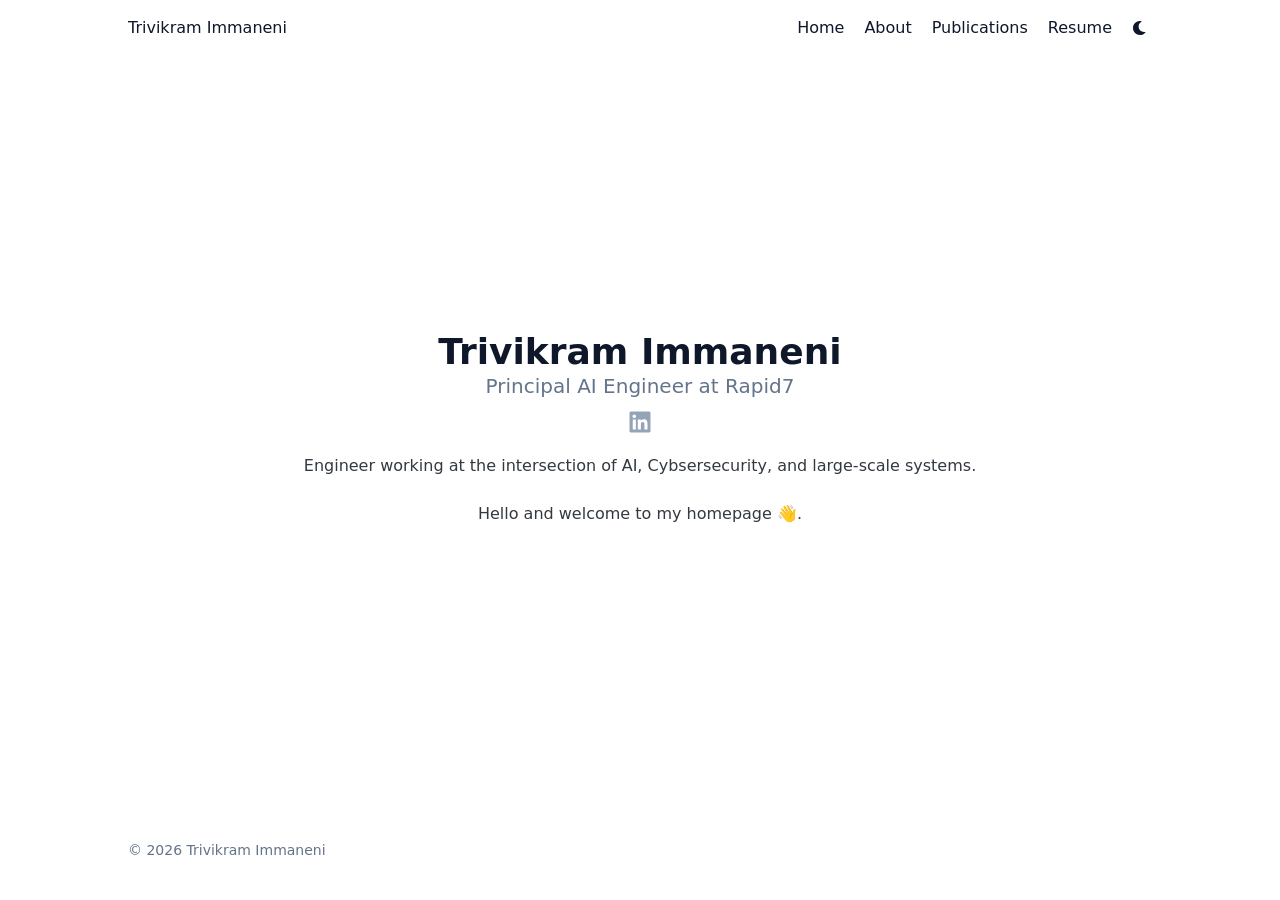
==== commit 50b06090: "Disable site search" ====
--- a/index.html
+++ b/index.html
@@ -1,17 +1,11 @@
-<!doctype html><html lang=en dir=ltr class=scroll-smooth data-default-appearance=light data-auto-appearance=false><head><meta name=generator content="Hugo 0.161.1"><meta charset=utf-8><meta http-equiv=content-language content="en-US"><meta name=viewport content="width=device-width,initial-scale=1"><meta http-equiv=X-UA-Compatible content="ie=edge"><meta name=theme-color><title>Trivikram Immaneni</title><meta name=title content="Trivikram Immaneni"><meta name=description content="Research archive and personal homepage."><link rel=canonical href=/><link rel=alternate type=application/rss+xml href=/index.xml title="Trivikram Immaneni"><link rel=alternate type=application/json href=/index.json title="Trivikram Immaneni"><meta name=author content="Trivikram Immaneni"><link href=https://www.linkedin.com/in/timmaneni rel=me><meta property="og:url" content="/"><meta property="og:site_name" content="Trivikram Immaneni"><meta property="og:title" content="Trivikram Immaneni"><meta property="og:description" content="Research archive and personal homepage."><meta property="og:locale" content="en_US"><meta property="og:type" content="website"><meta name=twitter:card content="summary"><meta name=twitter:title content="Trivikram Immaneni"><meta name=twitter:description content="Research archive and personal homepage."><link type=text/css rel=stylesheet href=/css/main.bundle.min.d8cb35a1d130f263dd3b285414cc6e7ebb3a6bc80a4e14edacdb1314258106e2a36d7af34623cb6d09e8e177f9c8ed967d5a9de16f16505e4980719bc6812b7a.css integrity="sha512-2Ms1odEw8mPdOyhUFMxufrs6a8gKThTtrNsTFCWBBuKjbXrzRiPLbQno4Xf5yO2WfVqd4W8WUF5JgHGbxoEreg=="><script type=text/javascript src=/js/appearance.min.6f41174b3a05b680820fe08cadbfa5fb7a7ca347b76a0955cdc68b9d8aca1ce24f0547e138cea33bcc7904d551a90afcb1cc7f2d9fe8557075d501419046c08c.js integrity="sha512-b0EXSzoFtoCCD+CMrb+l+3p8o0e3aglVzcaLnYrKHOJPBUfhOM6jO8x5BNVRqQr8scx/LZ/oVXB11QFBkEbAjA=="></script><script defer type=text/javascript id=script-bundle src=/js/main.bundle.min.2e4a40a56a1c26644ff4dab6790eabc19d06af6171ea5b7ce1d008ad294537fedc437e8d1b2d28ae15b50ecb35defd0e442ddca3a21cb41b95435b3f03fd29fd.js integrity="sha512-LkpApWocJmRP9Nq2eQ6rwZ0Gr2Fx6lt84dAIrSlFN/7cQ36NGy0orhW1Dss13v0ORC3co6IctBuVQ1s/A/0p/Q==" data-copy=Copy data-copied=Copied></script><script type=application/ld+json>{"@context":"https://schema.org","@type":"WebSite","@id":"/","name":"Trivikram Immaneni","description":"Research archive and personal homepage.","inLanguage":"en-US","url":"/","publisher":{"@type":"Person","name":"Trivikram Immaneni"}}</script></head><body class="flex flex-col h-screen m-auto leading-7 max-w-7xl px-6 sm:px-14 md:px-24 lg:px-32 text-lg bg-neutral text-neutral-900 dark:bg-neutral-800 dark:text-neutral bf-scrollbar"><div id=the-top class="absolute flex self-center"><a class="px-3 py-1 text-sm -translate-y-8 rounded-b-lg bg-primary-200 focus:translate-y-0 dark:bg-neutral-600" href=#main-content><span class="font-bold text-primary-600 pe-2 dark:text-primary-400">&darr;</span>
+<!doctype html><html lang=en dir=ltr class=scroll-smooth data-default-appearance=light data-auto-appearance=false><head><meta name=generator content="Hugo 0.161.1"><meta charset=utf-8><meta http-equiv=content-language content="en-US"><meta name=viewport content="width=device-width,initial-scale=1"><meta http-equiv=X-UA-Compatible content="ie=edge"><meta name=theme-color><title>Trivikram Immaneni</title><meta name=title content="Trivikram Immaneni"><meta name=description content="Research archive and personal homepage."><link rel=canonical href=/><link rel=alternate type=application/rss+xml href=/index.xml title="Trivikram Immaneni"><link rel=alternate type=application/json href=/index.json title="Trivikram Immaneni"><meta name=author content="Trivikram Immaneni"><link href=https://www.linkedin.com/in/timmaneni rel=me><meta property="og:url" content="/"><meta property="og:site_name" content="Trivikram Immaneni"><meta property="og:title" content="Trivikram Immaneni"><meta property="og:description" content="Research archive and personal homepage."><meta property="og:locale" content="en_US"><meta property="og:type" content="website"><meta name=twitter:card content="summary"><meta name=twitter:title content="Trivikram Immaneni"><meta name=twitter:description content="Research archive and personal homepage."><link type=text/css rel=stylesheet href=/css/main.bundle.min.d8cb35a1d130f263dd3b285414cc6e7ebb3a6bc80a4e14edacdb1314258106e2a36d7af34623cb6d09e8e177f9c8ed967d5a9de16f16505e4980719bc6812b7a.css integrity="sha512-2Ms1odEw8mPdOyhUFMxufrs6a8gKThTtrNsTFCWBBuKjbXrzRiPLbQno4Xf5yO2WfVqd4W8WUF5JgHGbxoEreg=="><script type=text/javascript src=/js/appearance.min.6f41174b3a05b680820fe08cadbfa5fb7a7ca347b76a0955cdc68b9d8aca1ce24f0547e138cea33bcc7904d551a90afcb1cc7f2d9fe8557075d501419046c08c.js integrity="sha512-b0EXSzoFtoCCD+CMrb+l+3p8o0e3aglVzcaLnYrKHOJPBUfhOM6jO8x5BNVRqQr8scx/LZ/oVXB11QFBkEbAjA=="></script><script defer type=text/javascript id=script-bundle src=/js/main.bundle.min.6f9e49850a316ceb9908ad4b153b391e55b41bbcee8b408b52410567544eeebe6776aa57d770d75952dc164e6071068a848bdc5cb48c4dbaef04d65b3f442667.js integrity="sha512-b55JhQoxbOuZCK1LFTs5HlW0G7zui0CLUkEFZ1RO7r5ndqpX13DXWVLcFk5gcQaKhIvcXLSMTbrvBNZbP0QmZw==" data-copy=Copy data-copied=Copied></script><script type=application/ld+json>{"@context":"https://schema.org","@type":"WebSite","@id":"/","name":"Trivikram Immaneni","description":"Research archive and personal homepage.","inLanguage":"en-US","url":"/","publisher":{"@type":"Person","name":"Trivikram Immaneni"}}</script></head><body class="flex flex-col h-screen m-auto leading-7 max-w-7xl px-6 sm:px-14 md:px-24 lg:px-32 text-lg bg-neutral text-neutral-900 dark:bg-neutral-800 dark:text-neutral bf-scrollbar"><div id=the-top class="absolute flex self-center"><a class="px-3 py-1 text-sm -translate-y-8 rounded-b-lg bg-primary-200 focus:translate-y-0 dark:bg-neutral-600" href=#main-content><span class="font-bold text-primary-600 pe-2 dark:text-primary-400">&darr;</span>
 Skip to main content</a></div><div class="main-menu flex items-center w-full gap-2 p-1 pl-0"><a href=/ class="text-base font-medium truncate min-w-0 shrink">Trivikram Immaneni</a><div class="flex items-center ms-auto"><div class="hidden md:flex"><nav class="flex items-center gap-x-5 h-12"><a href=/ class="flex items-center bf-icon-color-hover" aria-label=Home title="Trivikram Immaneni"><span class="text-base font-medium break-normal">Home
 </span></a><a href=/about/ class="flex items-center bf-icon-color-hover" aria-label=About title=About><span class="text-base font-medium break-normal">About
 </span></a><a href=/publications/ class="flex items-center bf-icon-color-hover" aria-label=Publications title=Publications><span class="text-base font-medium break-normal">Publications
-</span></a><a href=/cv/ class="flex items-center bf-icon-color-hover" aria-label=Resume title=Resume><span class="text-base font-medium break-normal">Resume
-</span></a><button id=search-button aria-label=Search class="text-base bf-icon-color-hover" title="Search (/)">
-<span class="relative block icon"><svg aria-hidden="true" focusable="false" data-prefix="fas" data-icon="search" class="svg-inline--fa fa-search fa-w-16" role="img" viewBox="0 0 512 512"><path fill="currentColor" d="M505 442.7 405.3 343c-4.5-4.5-10.6-7-17-7H372c27.6-35.3 44-79.7 44-128C416 93.1 322.9.0 208 0S0 93.1.0 208s93.1 208 208 208c48.3.0 92.7-16.4 128-44v16.3c0 6.4 2.5 12.5 7 17l99.7 99.7c9.4 9.4 24.6 9.4 33.9.0l28.3-28.3c9.4-9.4 9.4-24.6.1-34zM208 336c-70.7.0-128-57.2-128-128 0-70.7 57.2-128 128-128 70.7.0 128 57.2 128 128 0 70.7-57.2 128-128 128z"/></svg></span></button><div class="flex items-center"><button id=appearance-switcher aria-label="Dark mode switcher" type=button class="text-base bf-icon-color-hover"><div class="flex items-center justify-center dark:hidden"><span class="relative block icon"><svg viewBox="0 0 512 512"><path fill="currentColor" d="M32 256C32 132.2 132.3 32 255.8 32c11.36.0 29.7 1.668 40.9 3.746 9.616 1.777 11.75 14.63 3.279 19.44C245 86.5 211.2 144.6 211.2 207.8c0 109.7 99.71 193 208.3 172.3 9.561-1.805 16.28 9.324 10.11 16.95C387.9 448.6 324.8 480 255.8 480 132.1 480 32 379.6 32 256z"/></svg></span></div><div class="items-center justify-center hidden dark:flex"><span class="relative block icon"><svg viewBox="0 0 512 512"><path fill="currentColor" d="M256 159.1c-53.02.0-95.1 42.98-95.1 95.1s41.2 96.9 95.1 96.9 95.1-42.98 95.1-95.1S309 159.1 256 159.1zM509.3 347l-63.2-91.9 63.15-91.01c6.332-9.125 1.104-21.74-9.826-23.72l-109-19.7-19.7-109c-1.975-10.93-14.59-16.16-23.72-9.824L256 65.89 164.1 2.736c-9.125-6.332-21.74-1.107-23.72 9.824L121.6 121.6 12.56 141.3C1.633 143.2-3.596 155.9 2.736 164.1L65.89 256 2.74 347.01c-6.332 9.125-1.105 21.74 9.824 23.72l109 19.7 19.7 109c1.975 10.93 14.59 16.16 23.72 9.824L256 446.1l91.01 63.15c9.127 6.334 21.75 1.107 23.72-9.822l19.7-109 109-19.7C510.4 368.8 515.6 356.1 509.3 347zM256 383.1c-70.69.0-127.1-57.31-127.1-127.1.0-70.69 57.31-127.1 127.1-127.1S383.1 186.2 383.1 256c0 70.7-56.4 127.1-127.1 127.1z"/></svg></span></div></button></div></nav></div><div class="flex md:hidden"><div class="flex items-center h-14 gap-4"><button id=search-button-mobile aria-label=Search class="flex items-center justify-center bf-icon-color-hover" title="Search (/)">
-<span class="relative block icon"><svg aria-hidden="true" focusable="false" data-prefix="fas" data-icon="search" class="svg-inline--fa fa-search fa-w-16" role="img" viewBox="0 0 512 512"><path fill="currentColor" d="M505 442.7 405.3 343c-4.5-4.5-10.6-7-17-7H372c27.6-35.3 44-79.7 44-128C416 93.1 322.9.0 208 0S0 93.1.0 208s93.1 208 208 208c48.3.0 92.7-16.4 128-44v16.3c0 6.4 2.5 12.5 7 17l99.7 99.7c9.4 9.4 24.6 9.4 33.9.0l28.3-28.3c9.4-9.4 9.4-24.6.1-34zM208 336c-70.7.0-128-57.2-128-128 0-70.7 57.2-128 128-128 70.7.0 128 57.2 128 128 0 70.7-57.2 128-128 128z"/></svg>
-</span></button>
-<button id=appearance-switcher-mobile type=button aria-label="Dark mode switcher" class="flex items-center justify-center text-neutral-900 hover:text-primary-600 dark:text-neutral-200 dark:hover:text-primary-400"><div class=dark:hidden><span class="relative block icon"><svg viewBox="0 0 512 512"><path fill="currentColor" d="M32 256C32 132.2 132.3 32 255.8 32c11.36.0 29.7 1.668 40.9 3.746 9.616 1.777 11.75 14.63 3.279 19.44C245 86.5 211.2 144.6 211.2 207.8c0 109.7 99.71 193 208.3 172.3 9.561-1.805 16.28 9.324 10.11 16.95C387.9 448.6 324.8 480 255.8 480 132.1 480 32 379.6 32 256z"/></svg></span></div><div class="hidden dark:block"><span class="relative block icon"><svg viewBox="0 0 512 512"><path fill="currentColor" d="M256 159.1c-53.02.0-95.1 42.98-95.1 95.1s41.2 96.9 95.1 96.9 95.1-42.98 95.1-95.1S309 159.1 256 159.1zM509.3 347l-63.2-91.9 63.15-91.01c6.332-9.125 1.104-21.74-9.826-23.72l-109-19.7-19.7-109c-1.975-10.93-14.59-16.16-23.72-9.824L256 65.89 164.1 2.736c-9.125-6.332-21.74-1.107-23.72 9.824L121.6 121.6 12.56 141.3C1.633 143.2-3.596 155.9 2.736 164.1L65.89 256 2.74 347.01c-6.332 9.125-1.105 21.74 9.824 23.72l109 19.7 19.7 109c1.975 10.93 14.59 16.16 23.72 9.824L256 446.1l91.01 63.15c9.127 6.334 21.75 1.107 23.72-9.822l19.7-109 109-19.7C510.4 368.8 515.6 356.1 509.3 347zM256 383.1c-70.69.0-127.1-57.31-127.1-127.1.0-70.69 57.31-127.1 127.1-127.1S383.1 186.2 383.1 256c0 70.7-56.4 127.1-127.1 127.1z"/></svg></span></div></button>
+</span></a><a href=/cv/ class="flex items-center bf-icon-color-hover" aria-label=Resume title=Resume><span class="text-base font-medium break-normal">Resume</span></a><div class="flex items-center"><button id=appearance-switcher aria-label="Dark mode switcher" type=button class="text-base bf-icon-color-hover"><div class="flex items-center justify-center dark:hidden"><span class="relative block icon"><svg viewBox="0 0 512 512"><path fill="currentColor" d="M32 256C32 132.2 132.3 32 255.8 32c11.36.0 29.7 1.668 40.9 3.746 9.616 1.777 11.75 14.63 3.279 19.44C245 86.5 211.2 144.6 211.2 207.8c0 109.7 99.71 193 208.3 172.3 9.561-1.805 16.28 9.324 10.11 16.95C387.9 448.6 324.8 480 255.8 480 132.1 480 32 379.6 32 256z"/></svg></span></div><div class="items-center justify-center hidden dark:flex"><span class="relative block icon"><svg viewBox="0 0 512 512"><path fill="currentColor" d="M256 159.1c-53.02.0-95.1 42.98-95.1 95.1s41.2 96.9 95.1 96.9 95.1-42.98 95.1-95.1S309 159.1 256 159.1zM509.3 347l-63.2-91.9 63.15-91.01c6.332-9.125 1.104-21.74-9.826-23.72l-109-19.7-19.7-109c-1.975-10.93-14.59-16.16-23.72-9.824L256 65.89 164.1 2.736c-9.125-6.332-21.74-1.107-23.72 9.824L121.6 121.6 12.56 141.3C1.633 143.2-3.596 155.9 2.736 164.1L65.89 256 2.74 347.01c-6.332 9.125-1.105 21.74 9.824 23.72l109 19.7 19.7 109c1.975 10.93 14.59 16.16 23.72 9.824L256 446.1l91.01 63.15c9.127 6.334 21.75 1.107 23.72-9.822l19.7-109 109-19.7C510.4 368.8 515.6 356.1 509.3 347zM256 383.1c-70.69.0-127.1-57.31-127.1-127.1.0-70.69 57.31-127.1 127.1-127.1S383.1 186.2 383.1 256c0 70.7-56.4 127.1-127.1 127.1z"/></svg></span></div></button></div></nav></div><div class="flex md:hidden"><div class="flex items-center h-14 gap-4"><button id=appearance-switcher-mobile type=button aria-label="Dark mode switcher" class="flex items-center justify-center text-neutral-900 hover:text-primary-600 dark:text-neutral-200 dark:hover:text-primary-400"><div class=dark:hidden><span class="relative block icon"><svg viewBox="0 0 512 512"><path fill="currentColor" d="M32 256C32 132.2 132.3 32 255.8 32c11.36.0 29.7 1.668 40.9 3.746 9.616 1.777 11.75 14.63 3.279 19.44C245 86.5 211.2 144.6 211.2 207.8c0 109.7 99.71 193 208.3 172.3 9.561-1.805 16.28 9.324 10.11 16.95C387.9 448.6 324.8 480 255.8 480 132.1 480 32 379.6 32 256z"/></svg></span></div><div class="hidden dark:block"><span class="relative block icon"><svg viewBox="0 0 512 512"><path fill="currentColor" d="M256 159.1c-53.02.0-95.1 42.98-95.1 95.1s41.2 96.9 95.1 96.9 95.1-42.98 95.1-95.1S309 159.1 256 159.1zM509.3 347l-63.2-91.9 63.15-91.01c6.332-9.125 1.104-21.74-9.826-23.72l-109-19.7-19.7-109c-1.975-10.93-14.59-16.16-23.72-9.824L256 65.89 164.1 2.736c-9.125-6.332-21.74-1.107-23.72 9.824L121.6 121.6 12.56 141.3C1.633 143.2-3.596 155.9 2.736 164.1L65.89 256 2.74 347.01c-6.332 9.125-1.105 21.74 9.824 23.72l109 19.7 19.7 109c1.975 10.93 14.59 16.16 23.72 9.824L256 446.1l91.01 63.15c9.127 6.334 21.75 1.107 23.72-9.822l19.7-109 109-19.7C510.4 368.8 515.6 356.1 509.3 347zM256 383.1c-70.69.0-127.1-57.31-127.1-127.1.0-70.69 57.31-127.1 127.1-127.1S383.1 186.2 383.1 256c0 70.7-56.4 127.1-127.1 127.1z"/></svg></span></div></button>
 <input type=checkbox id=mobile-menu-toggle autocomplete=off class="hidden peer">
 <label for=mobile-menu-toggle class="flex items-center justify-center cursor-pointer bf-icon-color-hover"><span class="relative block icon"><svg viewBox="0 0 448 512"><path fill="currentColor" d="M0 96C0 78.33 14.33 64 32 64H416c17.7.0 32 14.33 32 32 0 17.7-14.3 32-32 32H32C14.33 128 0 113.7.0 96zM0 256c0-17.7 14.33-32 32-32H416c17.7.0 32 14.3 32 32s-14.3 32-32 32H32c-17.67.0-32-14.3-32-32zM416 448H32c-17.67.0-32-14.3-32-32s14.33-32 32-32H416c17.7.0 32 14.3 32 32s-14.3 32-32 32z"/></svg></span></label><div role=dialog aria-modal=true style=scrollbar-gutter:stable class="fixed inset-0 z-50 invisible overflow-y-auto px-6 py-20 opacity-0 transition-[opacity,visibility] duration-300 peer-checked:visible peer-checked:opacity-100 bg-neutral-50/97 dark:bg-neutral-900/99
 bf-scrollbar"><label for=mobile-menu-toggle class="fixed end-8 top-5 flex items-center justify-center z-50 h-12 w-12 cursor-pointer select-none rounded-full bf-icon-color-hover border bf-border-color bf-border-color-hover bg-neutral-50 dark:bg-neutral-900"><span class="relative block icon"><svg viewBox="0 0 320 512"><path fill="currentColor" d="M310.6 361.4c12.5 12.5 12.5 32.75.0 45.25C304.4 412.9 296.2 416 288 416s-16.38-3.125-22.62-9.375L160 301.3 54.63 406.6C48.38 412.9 40.19 416 32 416S15.63 412.9 9.375 406.6c-12.5-12.5-12.5-32.75.0-45.25l105.4-105.4L9.375 150.6c-12.5-12.5-12.5-32.75.0-45.25s32.75-12.5 45.25.0L160 210.8l105.4-105.4c12.5-12.5 32.75-12.5 45.25.0s12.5 32.75.0 45.25l-105.4 105.4L310.6 361.4z"/></svg></span></label><nav class="mx-auto max-w-md space-y-6"><div class=px-2><a href=/ aria-label=Home class="flex items-center gap-4 group bf-icon-color-hover text-neutral-700 dark:text-neutral-200"><span title="Trivikram Immaneni" class="text-2xl font-bold tracking-tight">Home</span></a></div><div class=px-2><a href=/about/ aria-label=About class="flex items-center gap-4 group bf-icon-color-hover text-neutral-700 dark:text-neutral-200"><span title=About class="text-2xl font-bold tracking-tight">About</span></a></div><div class=px-2><a href=/publications/ aria-label=Publications class="flex items-center gap-4 group bf-icon-color-hover text-neutral-700 dark:text-neutral-200"><span title=Publications class="text-2xl font-bold tracking-tight">Publications</span></a></div><div class=px-2><a href=/cv/ aria-label=Resume class="flex items-center gap-4 group bf-icon-color-hover text-neutral-700 dark:text-neutral-200"><span title=Resume class="text-2xl font-bold tracking-tight">Resume</span></a></div></nav></div></div></div></div></div><div class="relative flex flex-col grow"><main id=main-content class=grow><article class="h-full
 flex flex-col items-center justify-center text-center"><header class="relative px-1 py-1 flex flex-col items-center mb-3"><h1 class="text-4xl font-extrabold">Trivikram Immaneni</h1><h2 class="text-xl text-neutral-500 dark:text-neutral-400">Principal AI Engineer at Rapid7</h2><div class="mt-1 text-2xl"><div class="flex flex-wrap text-neutral-400 dark:text-neutral-500 space-x-2"><a class="hover:text-primary-700 dark:hover:text-primary-400" href=https://www.linkedin.com/in/timmaneni target=_blank aria-label=Linkedin title=Linkedin rel="me noopener noreferrer"><span class="inline-block align-text-bottom"><span class="relative block icon"><svg viewBox="0 0 448 512"><path fill="currentColor" d="M416 32H31.9C14.3 32 0 46.5.0 64.3v383.4C0 465.5 14.3 480 31.9 480H416c17.6.0 32-14.5 32-32.3V64.3c0-17.8-14.4-32.3-32-32.3zM135.4 416H69V202.2h66.5V416zm-33.2-243c-21.3.0-38.5-17.3-38.5-38.5S80.9 96 102.2 96c21.2.0 38.5 17.3 38.5 38.5.0 21.3-17.2 38.5-38.5 38.5zm282.1 243h-66.4V312c0-24.8-.5-56.7-34.5-56.7-34.6.0-39.9 27-39.9 54.9V416h-66.4V202.2h63.7v29.2h.9c8.9-16.8 30.6-34.5 62.9-34.5 67.2.0 79.7 44.3 79.7 101.9V416z"/></svg></span></span></a></div></div></header><section class="prose dark:prose-invert w-full"><p>Engineer working at the intersection of AI, Cybsersecurity, and large-scale systems.</p><p>Hello and welcome to my homepage 👋.</p></section></article><section></section><div id=scroll-to-top class="fixed bottom-6 end-6 z-50 transform translate-y-4 opacity-0 duration-200"><a href=#the-top class="pointer-events-auto flex h-12 w-12 items-center justify-center rounded-full bg-neutral/50 text-xl text-neutral-700 hover:text-primary-600 dark:bg-neutral-800/50 dark:text-neutral dark:hover:text-primary-400" aria-label="Scroll to top" title="Scroll to top">&uarr;</a></div></main><footer id=site-footer class="py-10 print:hidden"><div class="flex items-center justify-between"><p class="text-sm text-neutral-500 dark:text-neutral-400">&copy;
 2026
-Trivikram Immaneni</p></div></footer><div id=search-wrapper class="invisible fixed inset-0 flex h-screen w-screen cursor-default flex-col bg-neutral-500/50 p-4 backdrop-blur-sm dark:bg-neutral-900/50 sm:p-6 md:p-[10vh] lg:p-[12vh] z-500" data-url=/><div id=search-modal class="flex flex-col w-full max-w-3xl min-h-0 mx-auto border rounded-md shadow-lg top-20 border-neutral-200 bg-neutral dark:border-neutral-700 dark:bg-neutral-800"><header class="relative z-10 flex items-center justify-between flex-none px-2"><form class="flex items-center flex-auto min-w-0"><div class="flex items-center justify-center w-8 h-8 text-neutral-400"><span class="relative block icon"><svg aria-hidden="true" focusable="false" data-prefix="fas" data-icon="search" class="svg-inline--fa fa-search fa-w-16" role="img" viewBox="0 0 512 512"><path fill="currentColor" d="M505 442.7 405.3 343c-4.5-4.5-10.6-7-17-7H372c27.6-35.3 44-79.7 44-128C416 93.1 322.9.0 208 0S0 93.1.0 208s93.1 208 208 208c48.3.0 92.7-16.4 128-44v16.3c0 6.4 2.5 12.5 7 17l99.7 99.7c9.4 9.4 24.6 9.4 33.9.0l28.3-28.3c9.4-9.4 9.4-24.6.1-34zM208 336c-70.7.0-128-57.2-128-128 0-70.7 57.2-128 128-128 70.7.0 128 57.2 128 128 0 70.7-57.2 128-128 128z"/></svg></span></div><input type=search id=search-query class="flex flex-auto h-12 mx-1 bg-transparent appearance-none focus:outline-dotted focus:outline-2 focus:outline-transparent" placeholder=Search tabindex=0></form><button id=close-search-button class="flex items-center justify-center w-8 h-8 text-neutral-700 hover:text-primary-600 dark:text-neutral dark:hover:text-primary-400" title="Close (Esc)">
-<span class="relative block icon"><svg viewBox="0 0 320 512"><path fill="currentColor" d="M310.6 361.4c12.5 12.5 12.5 32.75.0 45.25C304.4 412.9 296.2 416 288 416s-16.38-3.125-22.62-9.375L160 301.3 54.63 406.6C48.38 412.9 40.19 416 32 416S15.63 412.9 9.375 406.6c-12.5-12.5-12.5-32.75.0-45.25l105.4-105.4L9.375 150.6c-12.5-12.5-12.5-32.75.0-45.25s32.75-12.5 45.25.0L160 210.8l105.4-105.4c12.5-12.5 32.75-12.5 45.25.0s12.5 32.75.0 45.25l-105.4 105.4L310.6 361.4z"/></svg></span></button></header><section class="flex-auto px-2 overflow-auto"><ul id=search-results></ul></section></div></div></div></body></html>+Trivikram Immaneni</p></div></footer></div></body></html>
